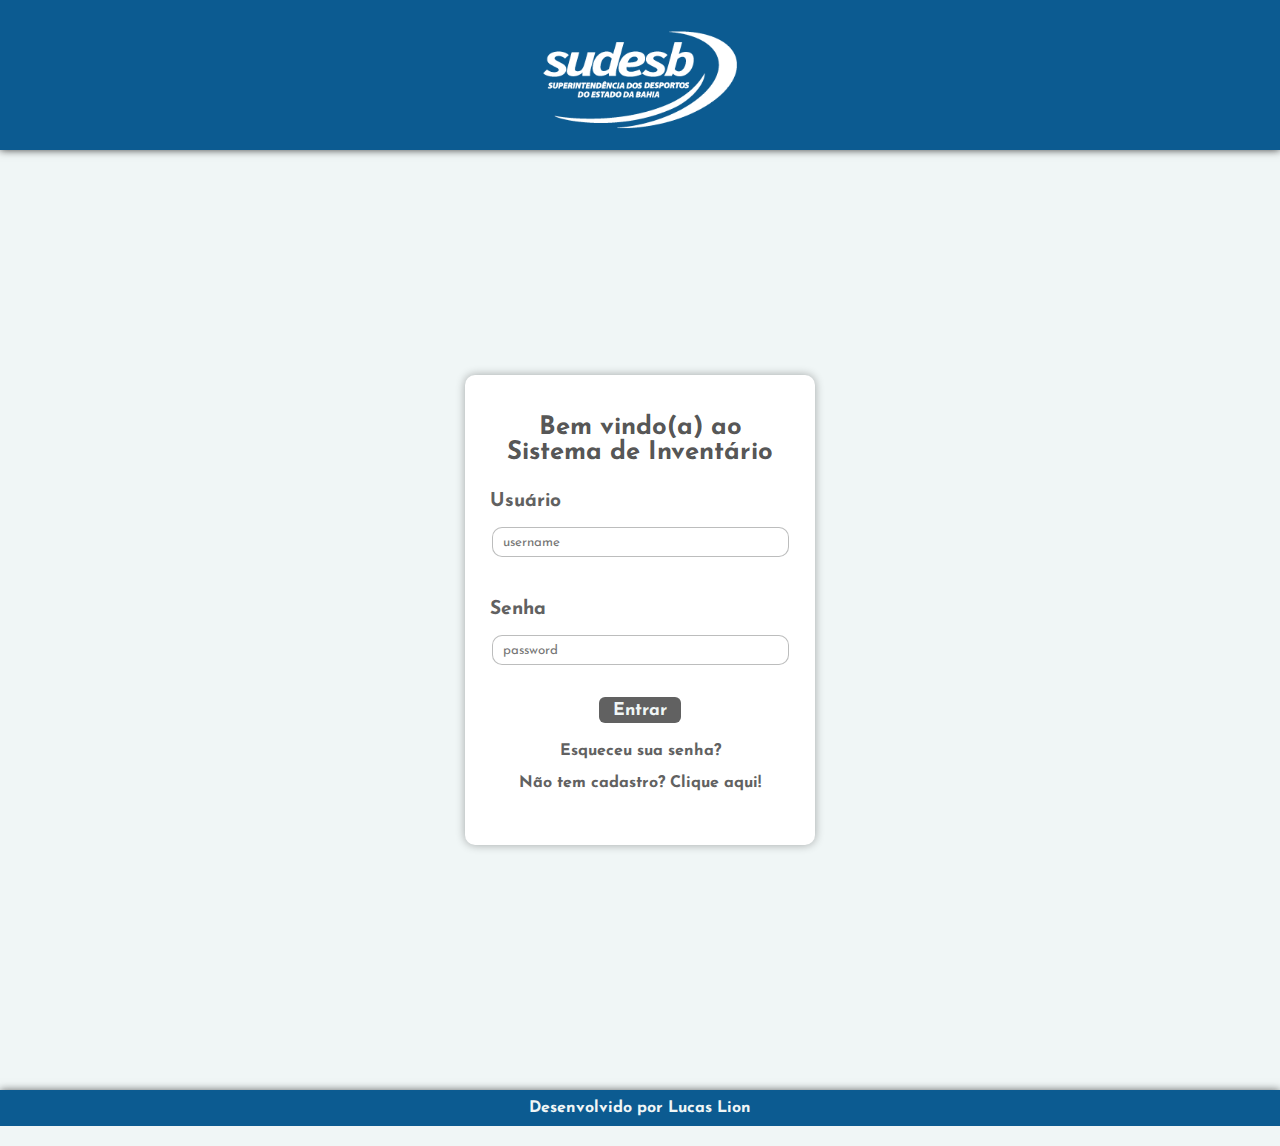
==== sistema/Login/index.html @ 41744171 "adicionando tela de login" ====
<!DOCTYPE html>
<html lang="pt-br">
<head>
    <meta charset="UTF-8">
    <meta http-equiv="X-UA-Compatible" content="IE=edge">
    <meta name="viewport" content="width=device-width, initial-scale=1.0">
    <link rel="stylesheet" href="estilos/geral.css">
    <title>Login</title>
</head>
<body>
    <header>
        <img src="img/SUDESB-FULLWHITE.png" alt="sudesb">
    </header>
    <main>
        <section id="login">
            <div id="forms">
                <h1>Bem vindo(a) ao Sistema de Inventário</h1> <br>
                    <form action="login.php" method="post" autocomplete="off">
                    <p>
                        <label for="iusu">Usuário</label> <br>
                        <input type="text" name="usu" id="iusu" required minlength="5" maxlength="15" size="10" placeholder="username" autocomplete="username">
                    </p>
                    <br><br>
                    <p>
                        <label for="isen">Senha</label> <br>
                        <input type="password" name="sen" id="isen" required minlength="8" placeholder="password" autocomplete="current-password">
                    </p>
                    <br> <br>
                    <p>
                        <input id="envio" type="submit" value="Entrar">
                    </form>
            </div>
            <div id="links">
                <a href="#">Esqueceu sua senha?</a> <br>
                <a href="#">Não tem cadastro? Clique aqui!</a>
            </div>
        </section>
    </main>
    <footer>
        <p>Desenvolvido por Lucas Lion</p>
    </footer>
</body>
</html>
---- sistema/Login/estilos/geral.css ----
@charset "UTF-8";
@import url('https://fonts.googleapis.com/css2?family=Josefin+Sans:wght@300&display=swap');

/* PALETA DE CORES

    BODY - #f0f6f6
    FONT - #9e9e9e
    HEADER - #0c5b91
    BUTTOM - #616161
*/

* {
    font-family: 'Josefin Sans', sans-serif;
    margin: 0;
    padding: 0;
    box-sizing: border-box;
}

body, html {
    background-color: #f0f6f6;
    height: 100vh;
    width: 100vw;
}

header {
    background-color: #0c5b91;
    height: 170px;
    position: relative;
    box-shadow: 0px 0px 8px rgba(0, 0, 0, 0.751);
}

img {
    width: 200px;
    display: block;
    margin: auto;
    margin-top: -20px;
}

main {
    position: relative;
    height: 100vh;
    width: 100vw;

    margin: 10px 0px 30px 0px; /* REMOVER QUANDO RETORNAR */
}

section#login {
    position: absolute;
    top: 50%;
    left: 50%;
    transform: translate(-50%, -50%);

    background-color: white;
    width: 350px;
    height: 470px;
    border-radius: 10px;
    box-shadow: 0px 0px 10px rgba(0, 0, 0, 0.329);
}

section#login > div#forms {
    display: block;
    padding: 10px;
}

h1 {
    padding-top: 10px;
    color: #393939de;
    text-align: center;
    font-weight: bold;
    font-size: 1.6em;
    margin: 20px 20px 0px 20px;
 }

label {
    display: block;
    margin: auto;
    padding-left: 15px;
    font-size: 1.2em;
    font-weight: bold;
    color: #616161;
    padding-top: 11px;  
}

input#iusu {
    display: block;
    margin: auto;
    width: 90%;
    height: 30px;
    border: solid 1px #6b6c6c73;
    border-radius: 10px;
    
    padding-left: 10px;
}

input#isen {
    display: block;
    margin: auto;
    width: 90%;
    height: 30px;
    border: solid 1px #6b6c6c73;
    border-radius: 10px;

    padding-left: 10px;
}

input#envio {
    display: block;
    margin: auto;

    background-color: #616161;
    color: #f0f6f6;

    font-weight: bold;
    font-size: 1.1em;

    border: none;
    border-radius: 6px;

    width: 25%;
    height: 26px;
    padding: 0px 10px 0px 10px;

    cursor: pointer;
}

input#envio:hover  {
    background-color: #076aac;
}

div#links {
    display: block;
    margin: auto;
    padding-top: 10px;
    text-align: center;
}

div > a {
    font-weight: bold;
    color: #616161;
    text-decoration: none;
    display: block;
}

div > a:hover {
    color: #076aac;
}

footer {
    background-color: #0c5b91;
    color: #f0f6f6;
    font-weight: bold;
    font-size: 1em;
    padding: 10px 0px 10px 0px;
    text-align: center;
    box-shadow: 0px 0px 8px rgba(0, 0, 0, 0.585);
}

::-webkit-scrollbar {
    width: 0px;
    height: 0px;
}
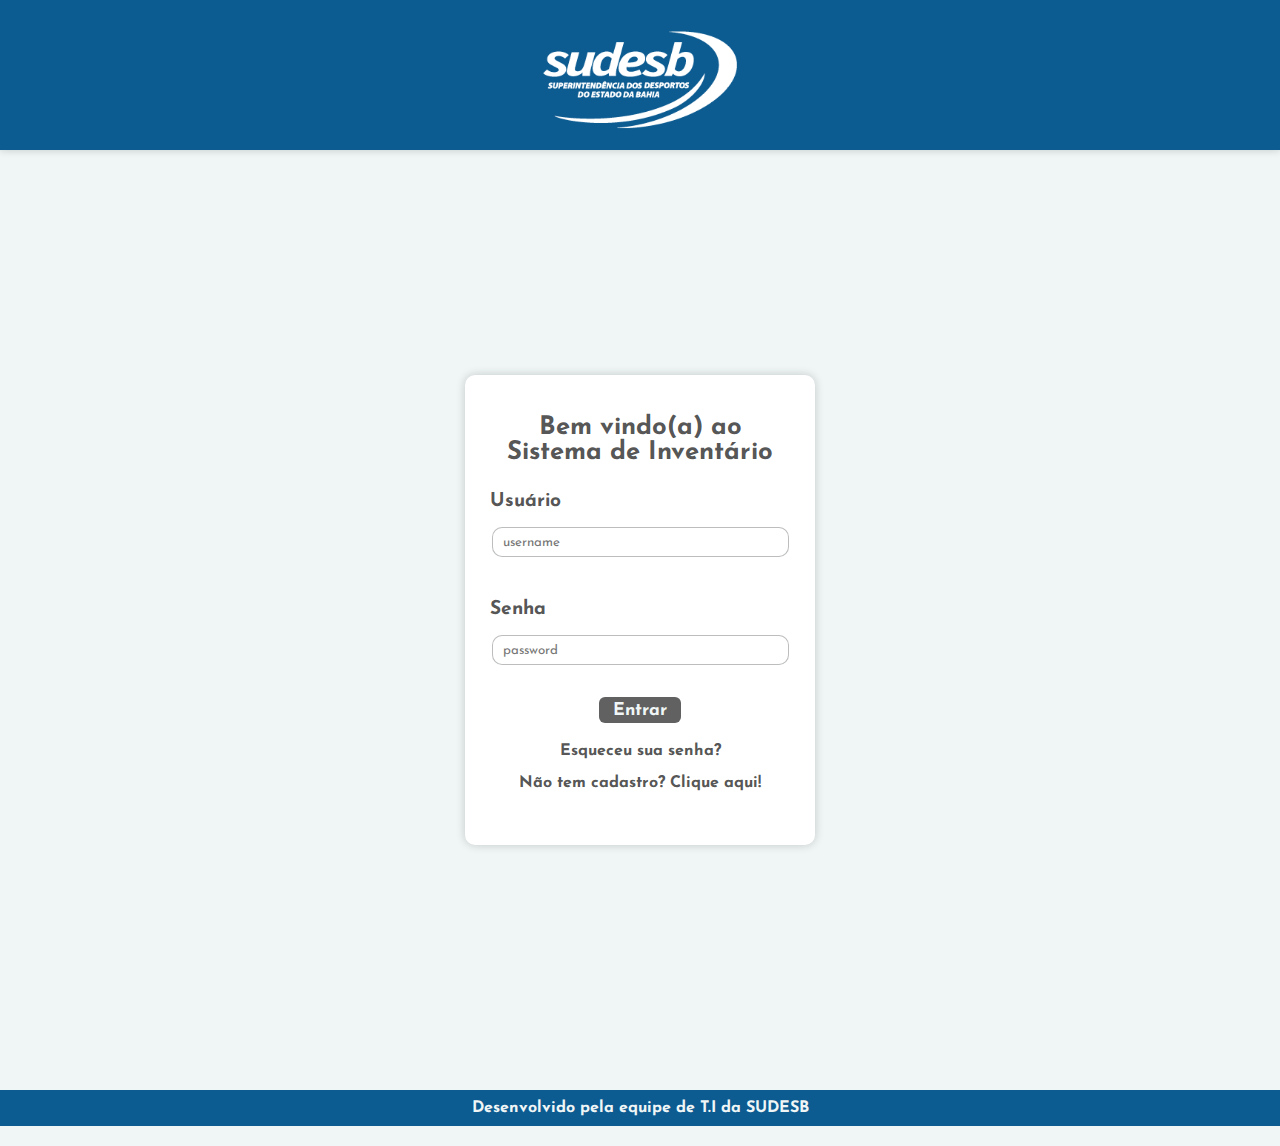
==== commit 416679a6: "adicionando link" ====
--- a/sistema/Login/index.html
+++ b/sistema/Login/index.html
@@ -37,7 +37,9 @@
         </section>
     </main>
     <footer>
-        <p>Desenvolvido por Lucas Lion</p>
+        <p> Desenvolvido pela equipe de T.I da
+            <a id="sudesb-footer" target="_blank" href="http://www.sudesb.ba.gov.br">SUDESB</a>
+        </p>
     </footer>
 </body>
 </html>--- a/sistema/Login/estilos/geral.css
+++ b/sistema/Login/estilos/geral.css
@@ -1,13 +1,20 @@
 @charset "UTF-8";
 @import url('https://fonts.googleapis.com/css2?family=Josefin+Sans:wght@300&display=swap');
 
-/* PALETA DE CORES
 
-    BODY - #f0f6f6
-    FONT - #9e9e9e
-    HEADER - #0c5b91
-    BUTTOM - #616161
-*/
+:root {
+    --BODY: #f0f6f6;
+    --FONT-LOGIN: #393939de;
+    --FONT-ENVIO: #f0f6f6;
+    --HEADER: #0c5b91;
+    --BUTTOM: #616161;
+    --SHADOW: rgba(0, 0, 0, 0.195);
+    --SECTION: white;
+    --INPUT-SPACE: #6b6c6c73;
+    --ENVIO: #616161;
+    --ENVIO-HOVER: #076aac;
+    --FOOTER: #0c5b91;
+    }
 
 * {
     font-family: 'Josefin Sans', sans-serif;
@@ -17,16 +24,16 @@
 }
 
 body, html {
-    background-color: #f0f6f6;
+    background-color: var(--BODY);
     height: 100vh;
     width: 100vw;
 }
 
 header {
-    background-color: #0c5b91;
+    background-color: var(--HEADER);
     height: 170px;
     position: relative;
-    box-shadow: 0px 0px 8px rgba(0, 0, 0, 0.751);
+    box-shadow: 0px 0px 8px var(--SHADOW);
 }
 
 img {
@@ -41,7 +48,7 @@
     height: 100vh;
     width: 100vw;
 
-    margin: 10px 0px 30px 0px; /* REMOVER QUANDO RETORNAR */
+    margin: 10px 0px 30px 0px;
 }
 
 section#login {
@@ -50,11 +57,11 @@
     left: 50%;
     transform: translate(-50%, -50%);
 
-    background-color: white;
+    background-color: var(--SECTION);
     width: 350px;
     height: 470px;
     border-radius: 10px;
-    box-shadow: 0px 0px 10px rgba(0, 0, 0, 0.329);
+    box-shadow: 0px 0px 10px var(--SHADOW);
 }
 
 section#login > div#forms {
@@ -64,7 +71,7 @@
 
 h1 {
     padding-top: 10px;
-    color: #393939de;
+    color: var(--FONT-LOGIN);
     text-align: center;
     font-weight: bold;
     font-size: 1.6em;
@@ -77,7 +84,7 @@
     padding-left: 15px;
     font-size: 1.2em;
     font-weight: bold;
-    color: #616161;
+    color: var(--FONT-LOGIN);
     padding-top: 11px;  
 }
 
@@ -86,7 +93,7 @@
     margin: auto;
     width: 90%;
     height: 30px;
-    border: solid 1px #6b6c6c73;
+    border: solid 1px var(--INPUT-SPACE);
     border-radius: 10px;
     
     padding-left: 10px;
@@ -97,7 +104,7 @@
     margin: auto;
     width: 90%;
     height: 30px;
-    border: solid 1px #6b6c6c73;
+    border: solid 1px var(--INPUT-SPACE);
     border-radius: 10px;
 
     padding-left: 10px;
@@ -107,8 +114,8 @@
     display: block;
     margin: auto;
 
-    background-color: #616161;
-    color: #f0f6f6;
+    background-color: var(--ENVIO);
+    color: var(--FONT-ENVIO);
 
     font-weight: bold;
     font-size: 1.1em;
@@ -124,7 +131,7 @@
 }
 
 input#envio:hover  {
-    background-color: #076aac;
+    background-color: var(--ENVIO-HOVER);
 }
 
 div#links {
@@ -136,23 +143,32 @@
 
 div > a {
     font-weight: bold;
-    color: #616161;
+    color: var(--FONT-LOGIN);
     text-decoration: none;
     display: block;
 }
 
 div > a:hover {
-    color: #076aac;
+    color: var(--ENVIO-HOVER);
 }
 
 footer {
-    background-color: #0c5b91;
-    color: #f0f6f6;
+    background-color: var(--FOOTER);
+    color: var(--FONT-ENVIO);
     font-weight: bold;
     font-size: 1em;
     padding: 10px 0px 10px 0px;
     text-align: center;
-    box-shadow: 0px 0px 8px rgba(0, 0, 0, 0.585);
+    box-shadow: 0px 0px 8px --SHADOW(0, 0, 0, 0.585);
+}
+
+a {
+    color: var(--FONT-ENVIO);
+    text-decoration: none;
+}
+
+a:hover {
+    text-decoration: underline;
 }
 
 ::-webkit-scrollbar {
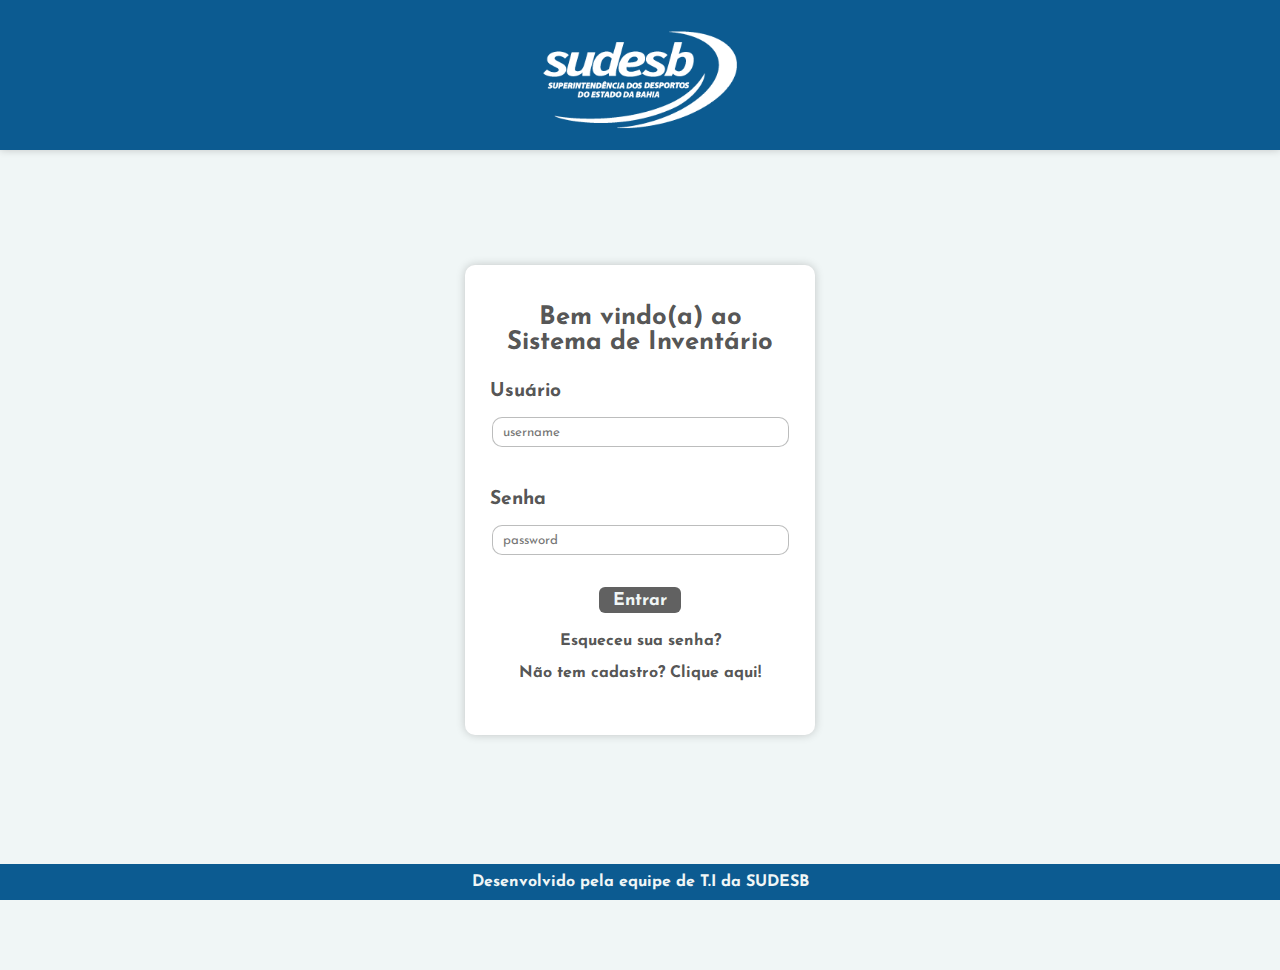
==== commit 5b5c2b64: "adicionando upgrades na tela de login" ====
--- a/sistema/Login/index.html
+++ b/sistema/Login/index.html
@@ -4,6 +4,8 @@
     <meta charset="UTF-8">
     <meta http-equiv="X-UA-Compatible" content="IE=edge">
     <meta name="viewport" content="width=device-width, initial-scale=1.0">
+    <link rel="stylesheet" href="estilos/retrato.css" media="screen and (orientation:portrait)">
+    <link rel="stylesheet" href="estilos/media.css" media="screen and (orientation: landscape)">
     <link rel="stylesheet" href="estilos/geral.css">
     <title>Login</title>
 </head>
@@ -16,7 +18,7 @@
             <div id="forms">
                 <h1>Bem vindo(a) ao Sistema de Inventário</h1> <br>
                     <form action="login.php" method="post" autocomplete="off">
-                    <p>
+                    <p> 
                         <label for="iusu">Usuário</label> <br>
                         <input type="text" name="usu" id="iusu" required minlength="5" maxlength="15" size="10" placeholder="username" autocomplete="username">
                     </p>
--- a/sistema/Login/estilos/retrato.css
+++ b/sistema/Login/estilos/retrato.css
@@ -0,0 +1,11 @@
+@charset "UTF-8";
+
+@media screen and (min-width: 100px) and (max-width: 768px) {
+    
+    section#login {
+        background-color: var(--SECTION);
+        bottom: 0;
+        position: fixed;
+        margin: 10px 0px 0px 0px;
+    }
+}--- a/sistema/Login/estilos/media.css
+++ b/sistema/Login/estilos/media.css
@@ -0,0 +1,25 @@
+@charset "UTF-8";
+
+:root {
+    --SECTION: rgba(255, 255, 255, 0.397);
+}
+
+/*   Typical Device Breakpoint 
+
+Pequenas telas:     até 600px
+celular:            600px até 768px
+Tablet:             768px até 992px 
+Desktop:            992px até 1200px
+Grandes telas:      acima de 1200px  
+
+*/
+
+@media screen and (min-width: 100px) and (max-width: 768px) {
+    
+    section#login {
+        background-color: var(--SECTION);
+        bottom: 0;
+        position: fixed;
+        margin: 150px 0px 0px 0px;
+    }
+}--- a/sistema/Login/estilos/geral.css
+++ b/sistema/Login/estilos/geral.css
@@ -1,6 +1,6 @@
 @charset "UTF-8";
 @import url('https://fonts.googleapis.com/css2?family=Josefin+Sans:wght@300&display=swap');
-
+ 
 
 :root {
     --BODY: #f0f6f6;
@@ -48,7 +48,7 @@
     height: 100vh;
     width: 100vw;
 
-    margin: 10px 0px 30px 0px;
+    margin: -100px 0px 0px 0px;
 }
 
 section#login {
@@ -160,6 +160,9 @@
     padding: 10px 0px 10px 0px;
     text-align: center;
     box-shadow: 0px 0px 8px --SHADOW(0, 0, 0, 0.585);
+    bottom: 0;
+    position: fixed;
+    width: 100%;
 }
 
 a {
